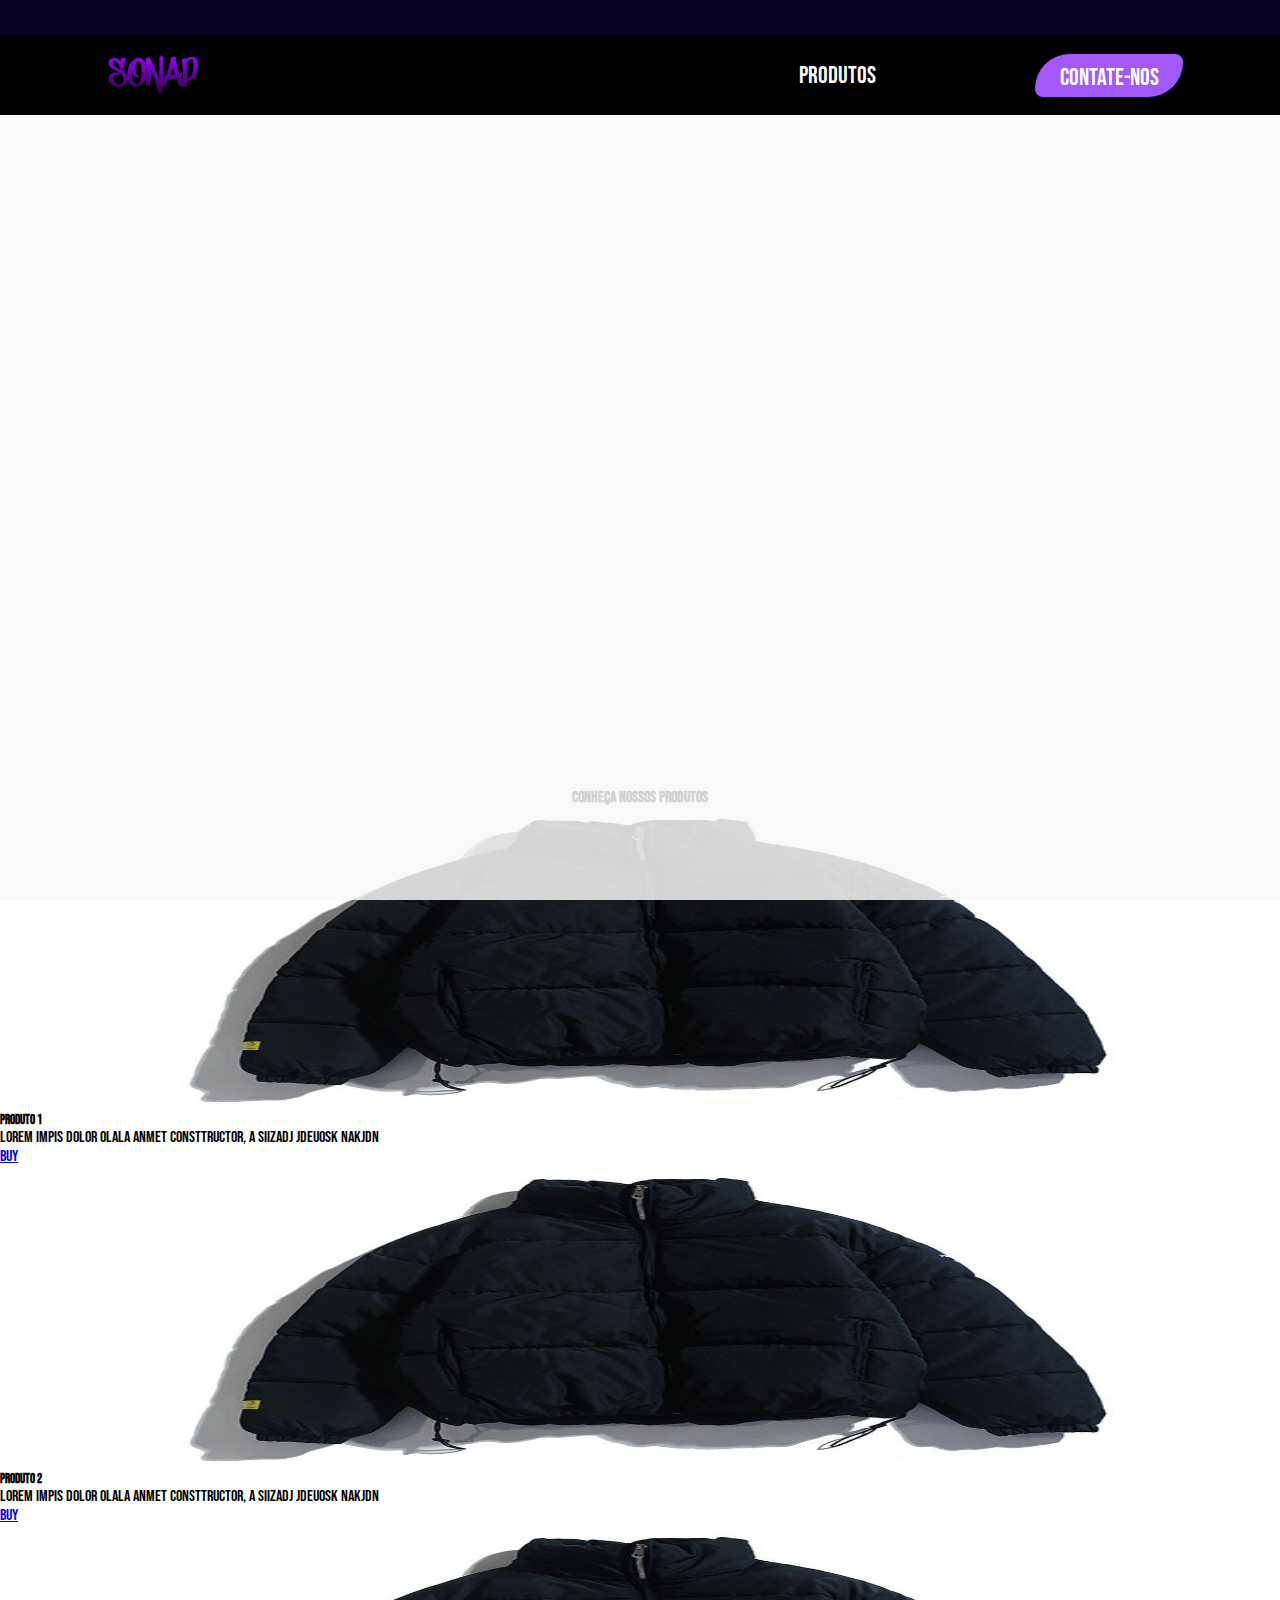
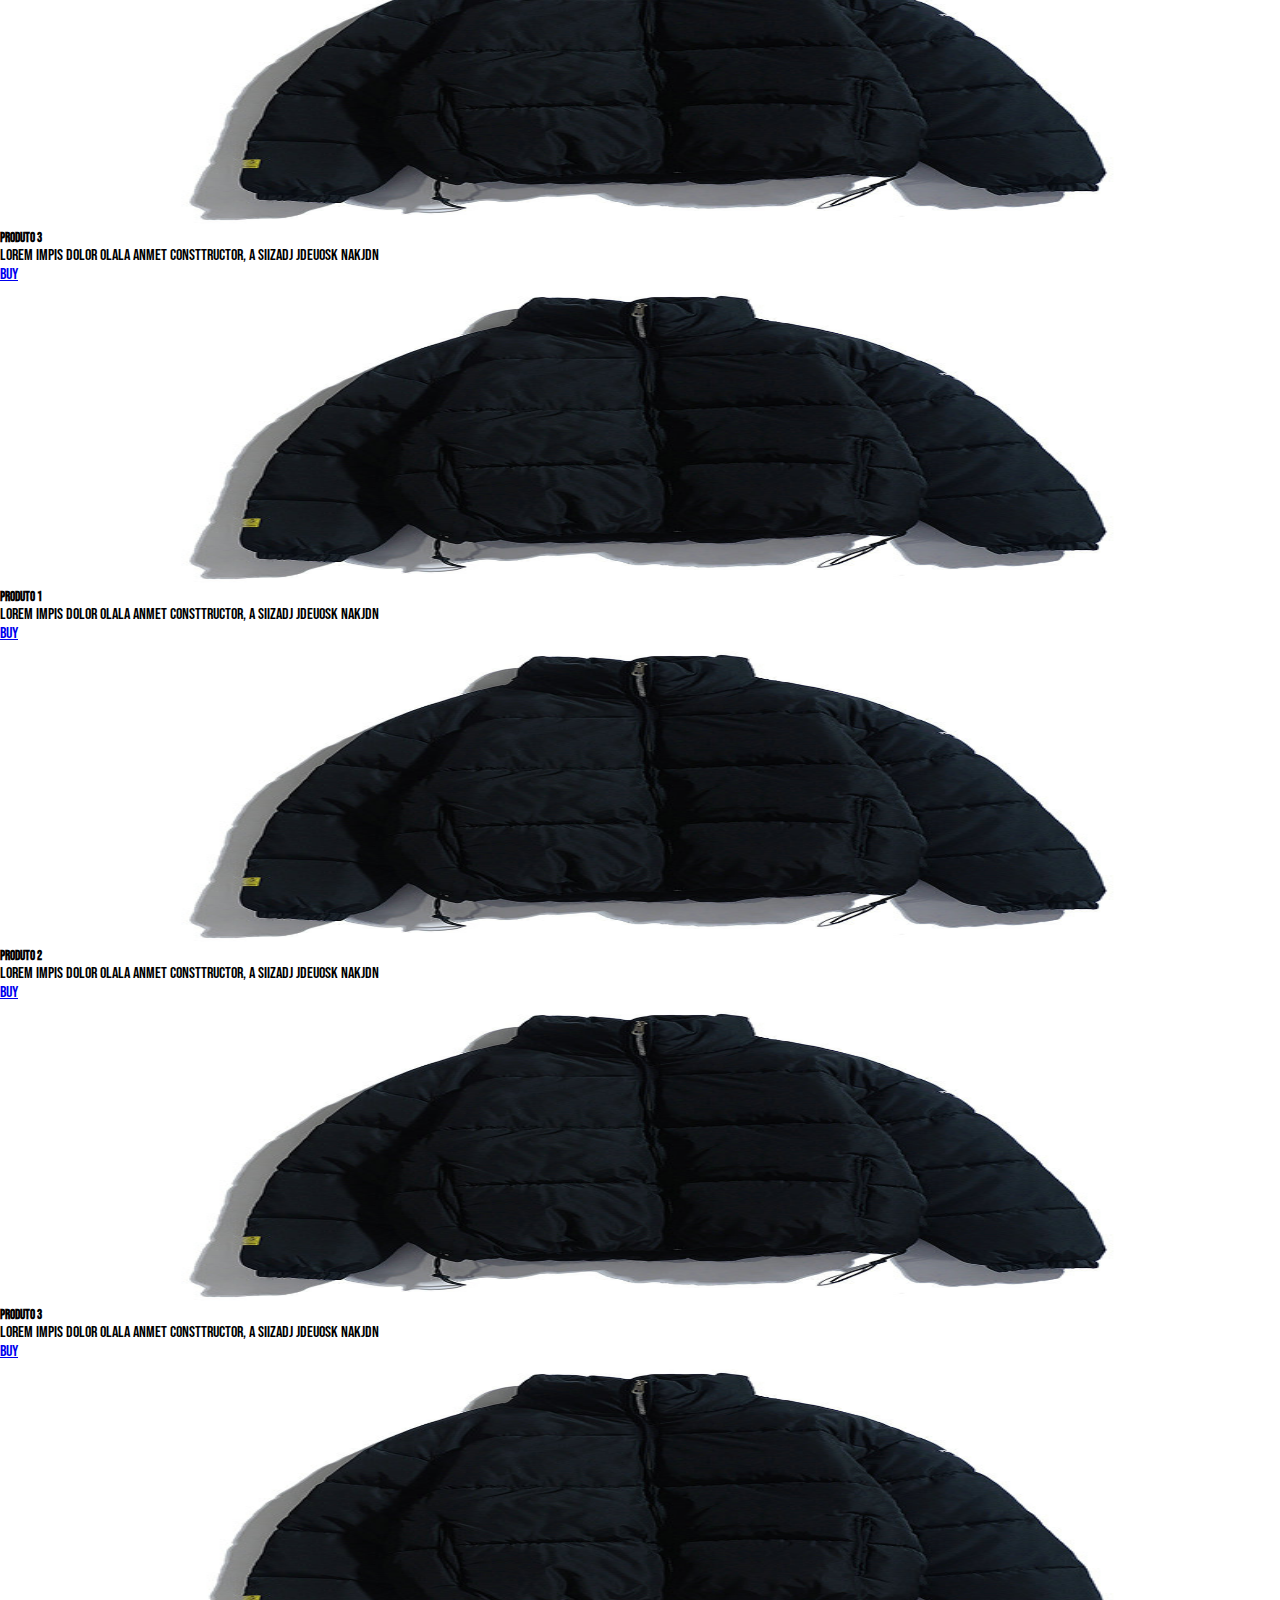
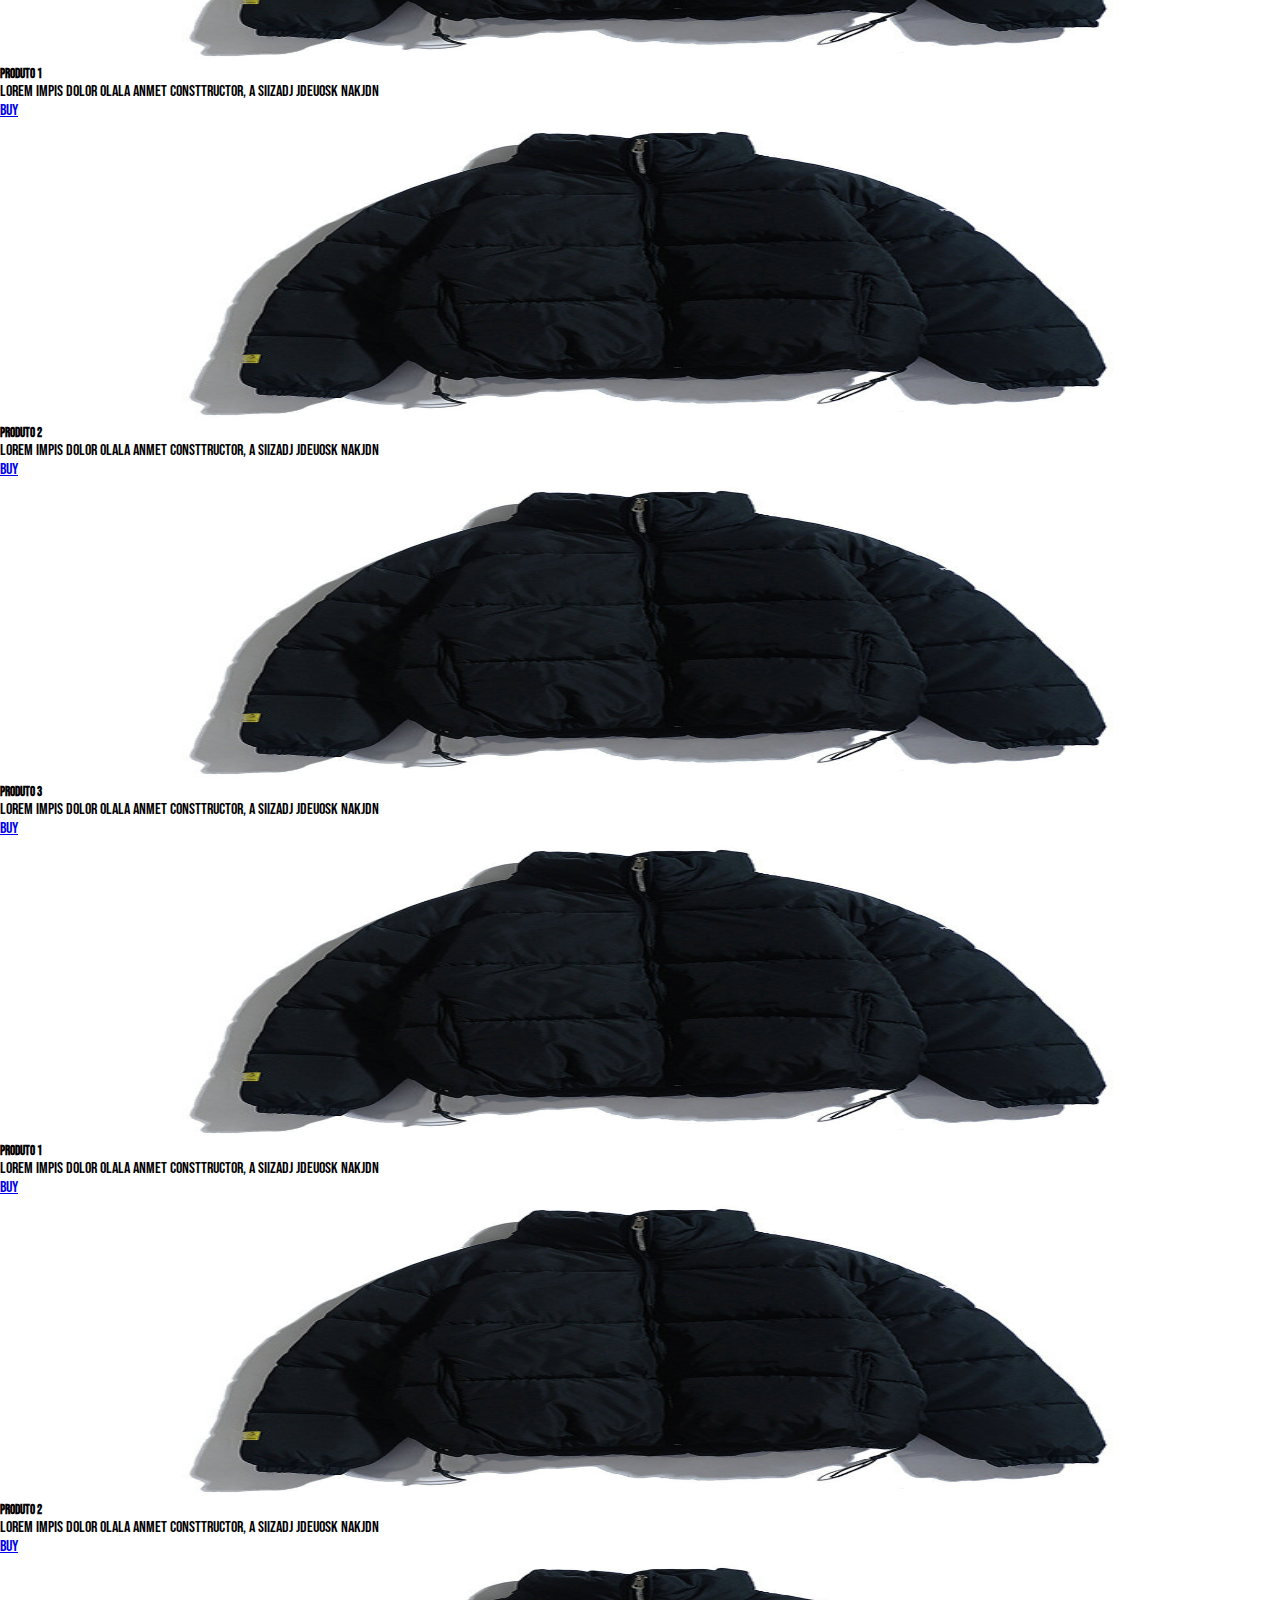
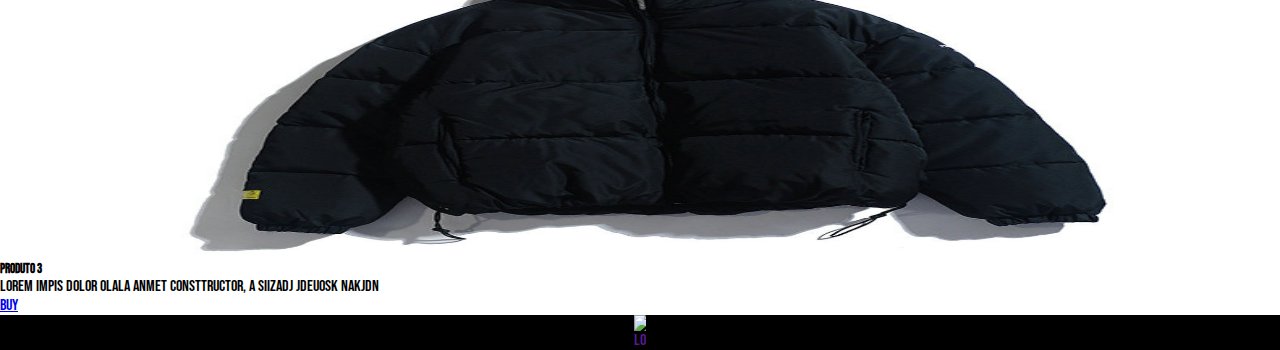
==== produtos.html @ 16cf12f5 "up 2.1" ====
<!DOCTYPE html>
<html lang="pt-br">
<head>
    <meta charset="UTF-8">
    <meta http-equiv="X-UA-Compatible" content="IE=edge">
    <meta name="viewport" content="width=device-width, initial-scale=1.0">
    <link rel="stylesheet" type="text/css" href="./bootstrap/css/bootstrap.min.css">
    <link rel="stylesheet" href="./css/layout_mobile.css">
    <link rel="stylesheet" type="text/css" href="./css/style.produtos.css">
    <script src="https://kit.fontawesome.com/7780255553.js" crossorigin="anonymous"></script>
    <title>sonap.com</title>
</head>
<body>
    <!-- Início Header -->
    <section>
        <div class="conteudo-social">
            <a href="#" class="fa fa-youtube" aria-hidden="true" target="_blank"></a>
            <a href="https://www.instagram.com/sonapco/" class="fa fa-instagram" aria-hidden="true" target="_blank"></a>
        </div>
    </section>
    <header>
        <div class="container-grid conteudo-header">
            <img class="logo" src="./img/Logo.png" alt="Logo marca">
            <nav id="menu-header" class="menu-header">
                <a href="#" title="Início da página" class="fa-solid fa-house"></a>
                 <a href="#">Produtos</a>  
                 <a class="botao" href="mailto:example@email.com">Contate-nos</a>
            </nav>
            <a class="menu-barras" href="javascript: void(0)" onclick="mostrarMenu()">
            <i id="icone-menu" class="fas fa-bars"></i>
            </a>
        </div>
    </header>
    <!-- Fim Header -->
    <!-- Início Banner -->
    <main>
        <div class="banner">
            <div class="container-grid conteudo-banner">
                <!-- <div class="texto-banner"> 
                    <h1>Sonap Streetwear</h1> -->
                </div>
            </div>
        </div>
    </main>    
    <!-- Fim Banner -->
    <!--Início card Produtos-->
    <section class="text-center">
        <h4 class="mb-5"><strong>Conheça nossos Produtos</strong></h4>
        <div class="row">
            <!--Início card produto 1-->
            <div class="col-lg-4 col-md-12 md-4">
                <div class="card">
                    <div class="bd-image hover-overlay ripple" data-mdb-ripple-color="light">
                        <img src="./img/puffer.jpg" alt="img-fluid">
                        <a href="#">
                            <div class="mask" style="background-color: rgba(251, 251, 251,0.15);"></div>
                        </a>
                    </div>
                    <div class="card-body">
                        <h5 class="card-title">Produto 1</h5>
                        <p class="card-text">
                            Lorem impis dolor olala anmet consttructor, a siizadj jdeuosk nakjdn
                        </p>
                        <a href="#" class="btn btn-primary">Buy</a>
                        
                    </div>

                </div>

            </div>
            <!--Fim card produto 1-->
            <!--Início card produto 2-->
            <div class="col-lg-4 col-md-12 md-4">
                <div class="card">
                    <div class="bd-image hover-overlay ripple" data-mdb-ripple-color="light">
                        <img src="./img/puffer.jpg" alt="img-fluid">
                        <a href="#">
                            <div class="mask" style="background-color: rgba(251, 251, 251,0.15);"></div>
                        </a>
                    </div>
                    <div class="card-body">
                        <h5 class="card-title">Produto 2</h5>
                        <p class="card-text">
                            Lorem impis dolor olala anmet consttructor, a siizadj jdeuosk nakjdn
                        </p>
                        <a href="#" class="btn btn-primary">Buy</a>
                        
                    </div>

                </div>

            </div>
            <!--Fim card produto 2-->
            <!--Início card produto 3-->
            <div class="col-lg-4 col-md-12 md-4">
                <div class="card">
                    <div class="bd-image hover-overlay ripple" data-mdb-ripple-color="light">
                        <img src="img/puffer.jpg" alt="img-fluid">
                        <a href="#">
                            <div class="mask" style="background-color: rgba(251, 251, 251,0.15);"></div>
                        </a>
                    </div>
                    <div class="card-body">
                        <h5 class="card-title">Produto 3</h5>
                        <p class="card-text">
                            Lorem impis dolor olala anmet consttructor, a siizadj jdeuosk nakjdn
                        </p>
                        <a href="#" class="btn btn-primary">Buy</a>
                        
                    </div>

                </div>

            </div>
            <!--Início card produto 1-->
            <div class="col-lg-4 col-md-12 md-4">
                <div class="card">
                    <div class="bd-image hover-overlay ripple" data-mdb-ripple-color="light">
                        <img src="./img/puffer.jpg" alt="img-fluid">
                        <a href="#">
                            <div class="mask" style="background-color: rgba(251, 251, 251,0.15);"></div>
                        </a>
                    </div>
                    <div class="card-body">
                        <h5 class="card-title">Produto 1</h5>
                        <p class="card-text">
                            Lorem impis dolor olala anmet consttructor, a siizadj jdeuosk nakjdn
                        </p>
                        <a href="#" class="btn btn-primary">Buy</a>
                        
                    </div>

                </div>

            </div>
            <!--Fim card produto 1-->
            <!--Início card produto 2-->
            <div class="col-lg-4 col-md-12 md-4">
                <div class="card">
                    <div class="bd-image hover-overlay ripple" data-mdb-ripple-color="light">
                        <img src="./img/puffer.jpg" alt="img-fluid">
                        <a href="#">
                            <div class="mask" style="background-color: rgba(251, 251, 251,0.15);"></div>
                        </a>
                    </div>
                    <div class="card-body">
                        <h5 class="card-title">Produto 2</h5>
                        <p class="card-text">
                            Lorem impis dolor olala anmet consttructor, a siizadj jdeuosk nakjdn
                        </p>
                        <a href="#" class="btn btn-primary">Buy</a>
                        
                    </div>

                </div>

            </div>
            <!--Fim card produto 2-->
            <!--Início card produto 3-->
            <div class="col-lg-4 col-md-12 md-4">
                <div class="card">
                    <div class="bd-image hover-overlay ripple" data-mdb-ripple-color="light">
                        <img src="img/puffer.jpg" alt="img-fluid">
                        <a href="#">
                            <div class="mask" style="background-color: rgba(251, 251, 251,0.15);"></div>
                        </a>
                    </div>
                    <div class="card-body">
                        <h5 class="card-title">Produto 3</h5>
                        <p class="card-text">
                            Lorem impis dolor olala anmet consttructor, a siizadj jdeuosk nakjdn
                        </p>
                        <a href="#" class="btn btn-primary">Buy</a>
                        
                    </div>

                </div>

            </div>
            <!--Início card produto 1-->
            <div class="col-lg-4 col-md-12 md-4">
                <div class="card">
                    <div class="bd-image hover-overlay ripple" data-mdb-ripple-color="light">
                        <img src="./img/puffer.jpg" alt="img-fluid">
                        <a href="#">
                            <div class="mask" style="background-color: rgba(251, 251, 251,0.15);"></div>
                        </a>
                    </div>
                    <div class="card-body">
                        <h5 class="card-title">Produto 1</h5>
                        <p class="card-text">
                            Lorem impis dolor olala anmet consttructor, a siizadj jdeuosk nakjdn
                        </p>
                        <a href="#" class="btn btn-primary">Buy</a>
                        
                    </div>

                </div>

            </div>
            <!--Fim card produto 1-->
            <!--Início card produto 2-->
            <div class="col-lg-4 col-md-12 md-4">
                <div class="card">
                    <div class="bd-image hover-overlay ripple" data-mdb-ripple-color="light">
                        <img src="./img/puffer.jpg" alt="img-fluid">
                        <a href="#">
                            <div class="mask" style="background-color: rgba(251, 251, 251,0.15);"></div>
                        </a>
                    </div>
                    <div class="card-body">
                        <h5 class="card-title">Produto 2</h5>
                        <p class="card-text">
                            Lorem impis dolor olala anmet consttructor, a siizadj jdeuosk nakjdn
                        </p>
                        <a href="#" class="btn btn-primary">Buy</a>
                        
                    </div>

                </div>

            </div>
            <!--Fim card produto 2-->
            <!--Início card produto 3-->
            <div class="col-lg-4 col-md-12 md-4">
                <div class="card">
                    <div class="bd-image hover-overlay ripple" data-mdb-ripple-color="light">
                        <img src="img/puffer.jpg" alt="img-fluid">
                        <a href="#">
                            <div class="mask" style="background-color: rgba(251, 251, 251,0.15);"></div>
                        </a>
                    </div>
                    <div class="card-body">
                        <h5 class="card-title">Produto 3</h5>
                        <p class="card-text">
                            Lorem impis dolor olala anmet consttructor, a siizadj jdeuosk nakjdn
                        </p>
                        <a href="#" class="btn btn-primary">Buy</a>
                        
                    </div>

                </div>

            </div>
            <!--Início card produto 1-->
            <div class="col-lg-4 col-md-12 md-4">
                <div class="card">
                    <div class="bd-image hover-overlay ripple" data-mdb-ripple-color="light">
                        <img src="./img/puffer.jpg" alt="img-fluid">
                        <a href="#">
                            <div class="mask" style="background-color: rgba(251, 251, 251,0.15);"></div>
                        </a>
                    </div>
                    <div class="card-body">
                        <h5 class="card-title">Produto 1</h5>
                        <p class="card-text">
                            Lorem impis dolor olala anmet consttructor, a siizadj jdeuosk nakjdn
                        </p>
                        <a href="#" class="btn btn-primary">Buy</a>
                        
                    </div>

                </div>

            </div>
            <!--Fim card produto 1-->
            <!--Início card produto 2-->
            <div class="col-lg-4 col-md-12 md-4">
                <div class="card">
                    <div class="bd-image hover-overlay ripple" data-mdb-ripple-color="light">
                        <img src="./img/puffer.jpg" alt="img-fluid">
                        <a href="#">
                            <div class="mask" style="background-color: rgba(251, 251, 251,0.15);"></div>
                        </a>
                    </div>
                    <div class="card-body">
                        <h5 class="card-title">Produto 2</h5>
                        <p class="card-text">
                            Lorem impis dolor olala anmet consttructor, a siizadj jdeuosk nakjdn
                        </p>
                        <a href="#" class="btn btn-primary">Buy</a>
                        
                    </div>

                </div>
 
            </div>
            <!--Fim card produto 2-->
            <!--Início card produto 3-->
            <div class="col-lg-4 col-md-12 md-4">
                <div class="card">
                    <div class="bd-image hover-overlay ripple" data-mdb-ripple-color="light">
                        <img src="img/puffer.jpg" alt="img-fluid">
                        <a href="#">
                            <div class="mask" style="background-color: rgba(251, 251, 251,0.15);"></div>
                        </a>
                    </div>
                    <div class="card-body">
                        <h5 class="card-title">Produto 3</h5>
                        <p class="card-text">
                            Lorem impis dolor olala anmet consttructor, a siizadj jdeuosk nakjdn
                        </p>
                        <a href="#" class="btn btn-primary">Buy</a>
                        
                    </div>

                </div>

            </div>
        </div>
        <!--Fim card produto 3-->
    </section>
    <!-- Início footer -->
    <footer class="rodape">
        <div class="container">
            <div class="row m-0">
                <!-- Início logo -->
                <div id="logo-rodape">
                    
                        <a href=""><img src="./img/logo.png" alt="logo_rodape"></a>
                
                </div> 
                <!-- Fim logo-->
            </div>
        </div>
    </footer>


</body>

<script type="text/javascript" src="./bootstrap/js/bootstrap.min.js"></script>

<script type="text/javascript" src="./js/script_menu.js"></script>

<script src="./js/MostraMenu.js"></script>

</html>
---- css/layout_mobile.css ----
@import url('https://fonts.googleapis.com/css2?family=Bebas+Neue&display=swap');

body {
    font-family: "Bebas Neue";
}

@media screen and (max-width: 768px) {
    .menu-header {
        display: none;
        flex-direction: column;
        justify-content: space-around;
        background-color: rgba(0, 0, 0, 0.90);
        position: absolute;
        top: 80px;
        left: 0px;
        height: 300px;
        width: 100%;
    }
    .menu-barras {
        display: initial;
    }

    #icone-menu {
        color: white;
        font-size: 30px;
    }
    .banner {
        background-image: url(../img/banner.jpg);
    }
    .imagem-sobre {
        width: 100%;
    }
    .texto-sobre {
        width: 100%;
        height: unset;
    }
    .conteudo-info {
        display: flex;
        flex-direction: column;
        align-items: center;
        height: 480px;
        justify-content: space-between;
    }
    .conteudo-sobre {
        flex-direction: column;
        align-items: center;
    }
    .container-mapa {
        position: relative;
        overflow: hidden;
        width: 100%;
        padding-top: 20%;
    }
    .mapa-responsivo {
        position: absolute;
        margin-top: 10px;
        top: 0;
        left: 0;
        right: 0;
        bottom: 0;
        width: 100%;
        height: 100%;
    }

}
    @media screen and(min-width: 768px) {
        .menu-header {
            display: flex !important;
        }
        
    }
---- css/style.produtos.css ----
@import url('https://fonts.googleapis.com/css2?family=Bebas+Neue&display=swap');

* {
    margin: 0;
    padding: 0;
    box-sizing: border-box;
}
body {
    font-family: 'Bebas Neue', sans-serif;
}
.container-grid {
    width: 85%;
    max-width: 1200px;
    margin: 0 auto;
}
.conteudo-social {
    background-color: #080324;
    width: 100%;
    display: flex;
    position: fixed;
    height: 35px;
    z-index: 50;
    flex-direction: row;
    justify-content: flex-end;
    align-items: center;
    padding-right: 1.0em;
}
.conteudo-social a {
    color: white;
    text-decoration: none;
    font-size: 20px;
    padding-left: 0.5em;
}
header {
    z-index: 1;
    background-color: black;
    height: 80px;
    position: fixed;
    width: 100vw;
    top: 35px;
}
.conteudo-header {
    display: flex;
    justify-content: space-between;
    height: 100%;
    align-items: center;
}
.logo {
    height: 50px;
}
.menu-header {
    width: 50%;
    display: flex;
    justify-content: space-between;
    align-items: center;
}
.menu-header a {
    color: white;
    text-decoration: none;
    text-transform: uppercase;
    font-size: 1.5em;
    transition: 0.3s;
}
.menu-header a:hover:not(.botao) {
    font-size: 1.6em;
}
.botao {
    background-color: #A259F7;
    height: 45px;
    width: 150px;
    text-align: center;
    line-height: 47px;
    font-size: 1.5em !important;
    border: solid 1px #080324;
    border-radius: 40px 10px;
}
.botao:hover {
    font-size: 1.6em !important;
    height: 50px;
    line-height: 50px;
    width: 160px;
    transition: 0.3s;
    box-shadow: 4px 4px 6px #0000007A;
}
.menu-barras {
    display: none;
}
.banner {
    background-image: url(../img/banner.jpg);
    height: 768px;
    background-repeat: no-repeat;
    background-position: center;
    background-size: cover;
}
.conteudo-banner {
    display: flex;
    align-items: flex-end;
    height: 100%;
}
/*  
.texto-banner {
    display: flex;
    flex-direction: column;
    height: 60%;
    justify-content: space-around;
}
h1 {
    color: white;
    font-size: 80px;
}
*/
.sobre-nos {
    background-color: #080324;
    padding-top: 40px;
    padding-bottom: 40px;
}
.sobre-nos h2 {
    color: #A259F7;
    font-size: 50px;
    font-weight: 500;
    margin-bottom: 40px;
}
.conteudo-sobre {
    display: flex;
    justify-content: space-between;
}
.imagem-sobre {
    width: 40%;
}
.texto-sobre {
    width: 50%;
}
.texto-historia {
    color: white;
    font-family: 'Courier New', Courier, monospace;
    text-transform: uppercase;
    font-size: 25px;
    font-weight: 600;
}
.texto-sobre p {
    color: #198a1f;
    font-family: 'Segoe UI', Tahoma, Geneva, Verdana, sans-serif;
    text-align: justify;
}
.endereco {
    padding: 40px 0;
    background-color: #080324;
}
.conteudo-endereco {
    margin: 0 auto;
    max-width: 850px;
    position: relative;
}
.conteudo-endereco h2 {
    color: #A259F7;
    font-size: 50px;
    font-weight: 500;
}
.texto-endereco {
    color: #198a1f;
    font-family: 'Courier New', Courier, monospace;
    background-color: #010010;
    border: solid 2px #A259F7;
    padding: 55px 55px;
}
.texto-endereco p {
    width: 100%;
    font-size: 20px;

}
.container-mapa {
    position: relative;
    overflow: hidden;
    width: 100%;
    padding-top: 20%;
}
.mapa-responsivo {
    position: absolute;
    margin-top: 10px;
    top: 0;
    left: 0;
    right: 0;
    bottom: 0;
    width: 100%;
    height: 100%;
}

/* Início CSS Card Produtos */
.card img {
    max-height: 300px;
    width: 100%;
}
.mask {
    position: absolute;
    top: 0;
    left: 0;
    right: 0;
    bottom: 0;
    overflow: hidden;
    width: 100%;
    height: 100%;
    background-attachment: fixed;
}
.overlay .mask {
    opacity: 0;
    transition: all .4s ease-in-out;
}
.overlay mask:hover {
    opacity: 1;
}
.text-center .mb-5 {
    margin-top: 20px;
    display: flex;
    position: relative;
    justify-content: center;
    align-items: center;
}
/*Início CSS Footer*/
footer {
    height: auto;
    width: 100%;
    background-color: black;
    color: #A259F7;
    display: flex;
    justify-content: center;
    align-items: center;
    position: absolute;
}

/* footer span {
    font-family: 'Segoe UI', Tahoma, Geneva, Verdana, sans-serif;
    width: 90%;
    text-align: center;
} */

.rodape .container #logo-rodape {
    height: 100%;
    width: 100%;
    display: flex;
    position: relative;
    flex-direction: row;
    justify-content: center;
    align-items: center;
}
.rodape .container #logo-rodape img {
    width: 15%;
    display: block;
    margin-left: auto;
    margin-right: auto;
}
.rodape .container #logo-rodape a {
    text-decoration: none;
    font-style: none;
}
/* .rodape .info-contato p {
    margin: 0px;
}
.rodape a {
    text-decoration: none;
    color: #000;
    font-size: 13px;
} 
.rodape a:hover {
    font-weight: bold;
}*/
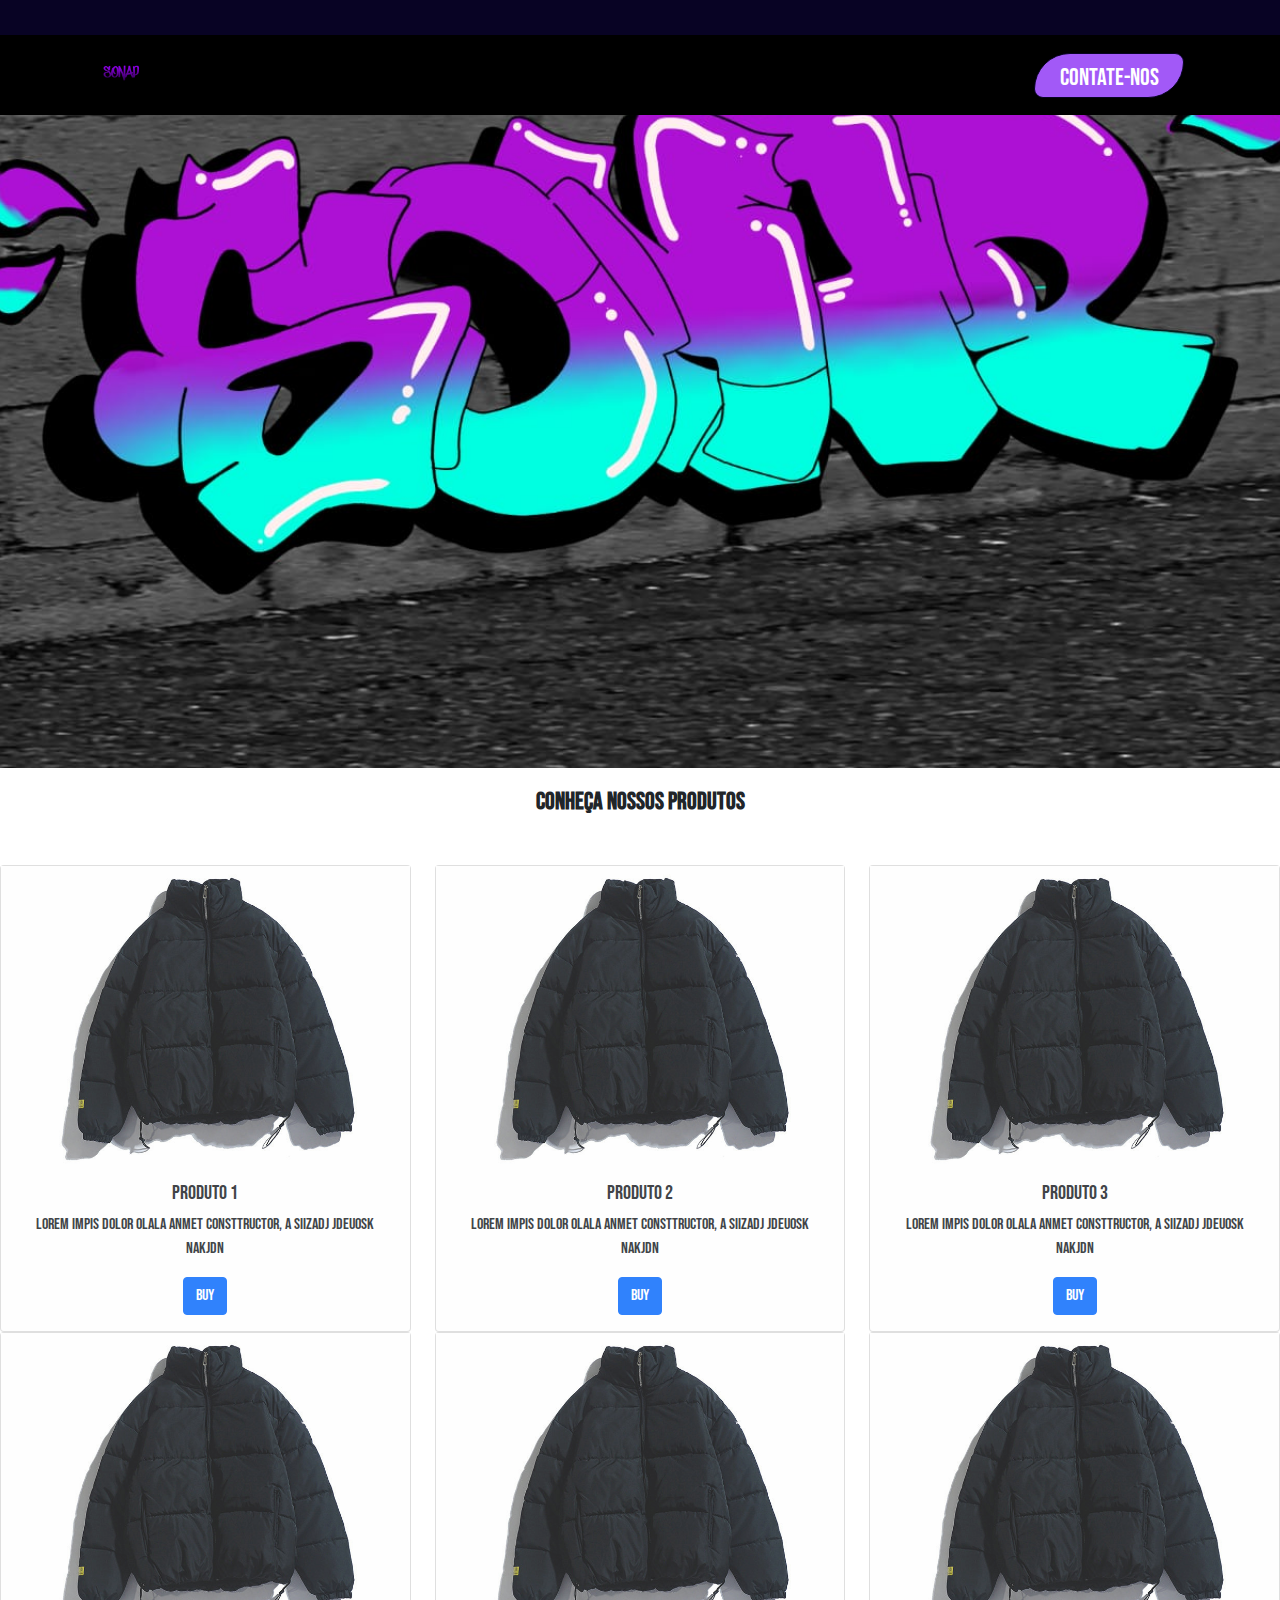
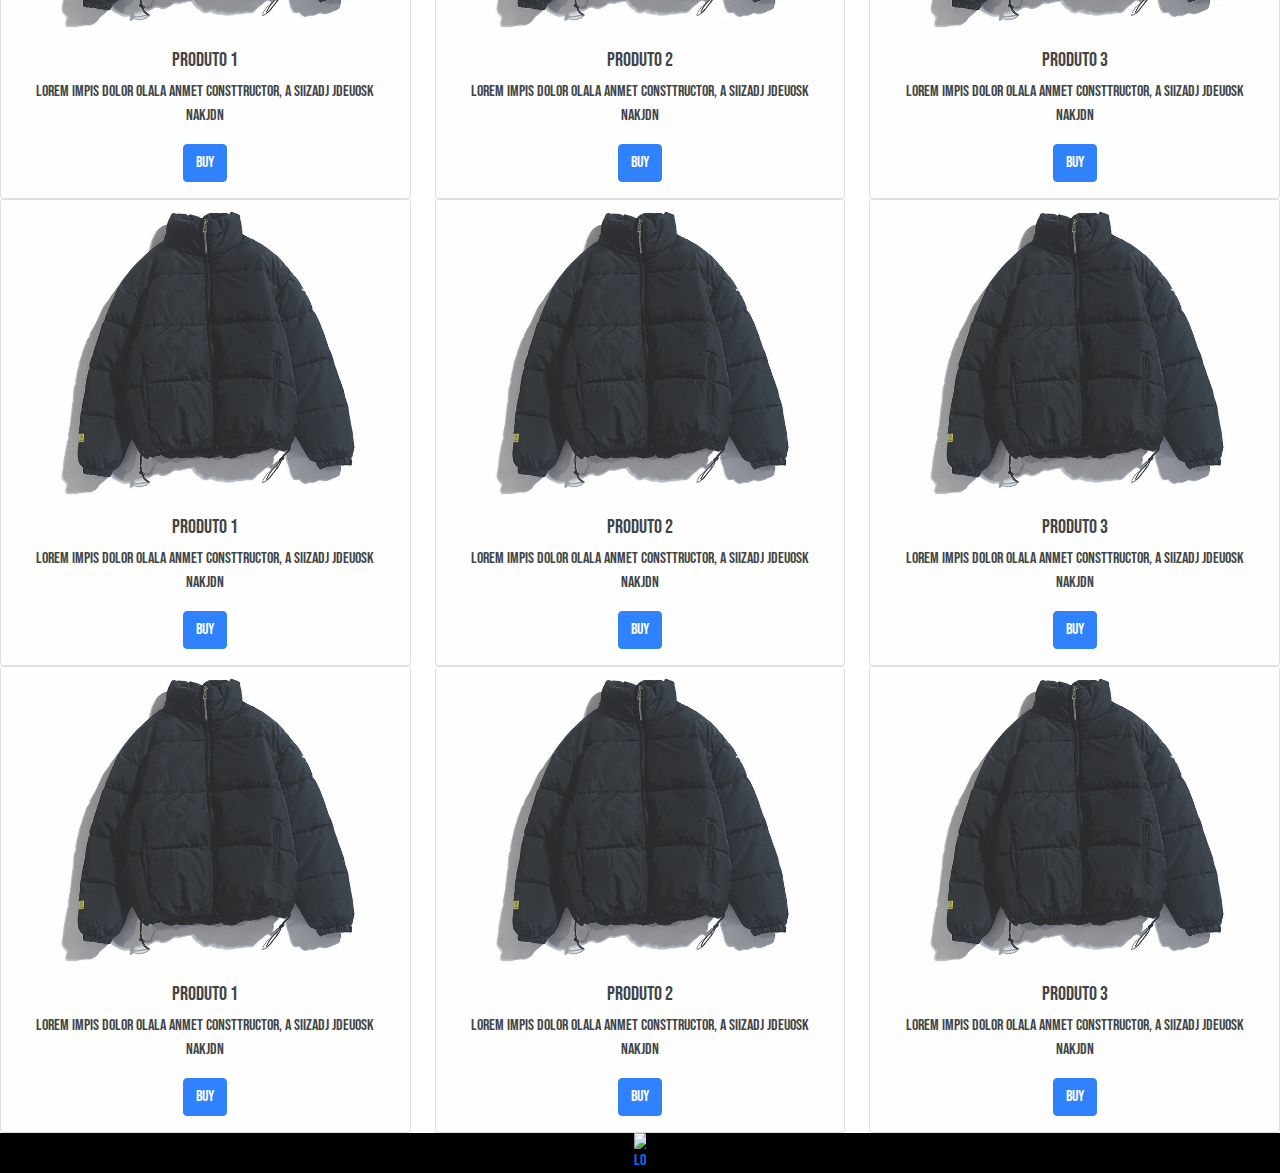
==== commit 32f4eecf: "Merge pull request #3 from Alemaomb/main" ====
--- a/produtos.html
+++ b/produtos.html
@@ -22,8 +22,7 @@
         <div class="container-grid conteudo-header">
             <img class="logo" src="./img/Logo.png" alt="Logo marca">
             <nav id="menu-header" class="menu-header">
-                <a href="#" title="Início da página" class="fa-solid fa-house"></a>
-                 <a href="#">Produtos</a>  
+                <a href="index.html" title="Início da página" class="fa-solid fa-house"></a>  
                  <a class="botao" href="mailto:example@email.com">Contate-nos</a>
             </nav>
             <a class="menu-barras" href="javascript: void(0)" onclick="mostrarMenu()">
@@ -308,7 +307,7 @@
 
             </div>
         </div>
-        <!--Fim card produto 3-->
+        <!--Fim card produto 3a-->
     </section>
     <!-- Início footer -->
     <footer class="rodape">
--- a/css/style.produtos.css
+++ b/css/style.produtos.css
@@ -86,7 +86,7 @@
     display: none;
 }
 .banner {
-    background-image: url(../img/banner.jpg);
+    background-image: url(../img/WhatsApp\ Image\ 2023-07-08\ at\ 09.03.29.jpeg);
     height: 768px;
     background-repeat: no-repeat;
     background-position: center;
@@ -231,7 +231,7 @@
     font-family: 'Segoe UI', Tahoma, Geneva, Verdana, sans-serif;
     width: 90%;
     text-align: center;
-} */
+}a */
 
 .rodape .container #logo-rodape {
     height: 100%;
